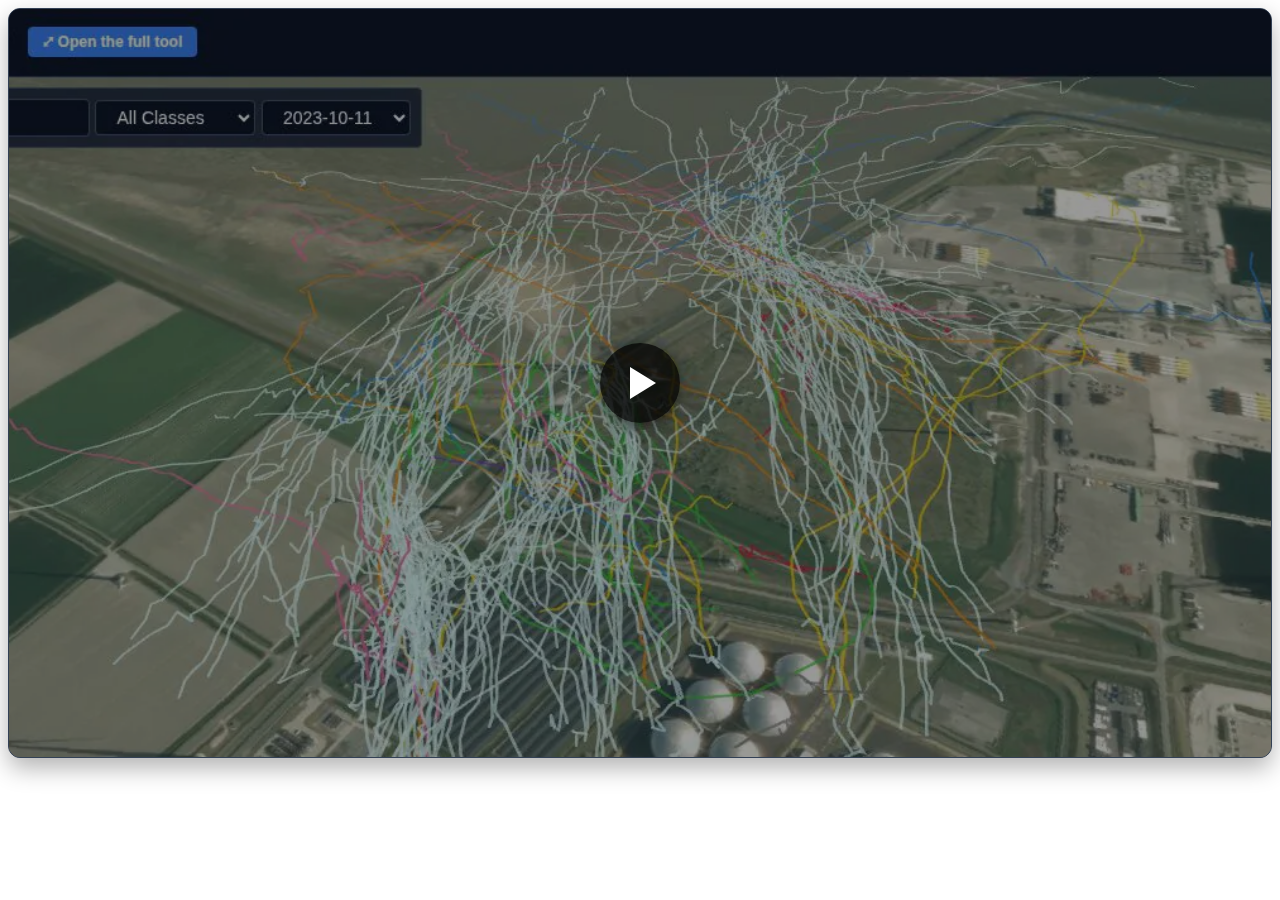
==== iframe.html @ a34b5fd5 "Iframe code" ====
<html>

<head>
    <meta charset="UTF-8">
    <meta name="viewport" content="width=device-width, initial-scale=1.0, maximum-scale=1.0, viewport-fit=cover">
    <link rel="icon" type="image/png" href="favicon.png">
    <link rel="shortcut icon" type="image/x-icon" href="favicon.ico">
    <title>Bird track radar | AI Cup 2026 Embed</title>
</head>
<body>
    <div id="bird-radar-embed-wrapper" class="bird-radar-wrapper" onclick="loadBirdRadar()">

        <div id="bird-radar-placeholder" class="bird-radar-bg">

            <div style="position: absolute; top: 0; left: 0; width: 100%; height: 100%; background: rgba(0,0,0,0.4);">
            </div>

            <div style="position: relative; width: 80px; height: 80px; background-color: rgba(0, 0, 0, 0.75); border-radius: 50%; display: flex; align-items: center; justify-content: center; transition: all 0.2s ease-in-out; z-index: 20; box-shadow: 0 4px 15px rgba(0,0,0,0.5);"
                onmouseover="this.style.transform='scale(1.1)'; this.style.backgroundColor='rgba(37, 99, 235, 0.9)';"
                onmouseout="this.style.transform='scale(1)'; this.style.backgroundColor='rgba(0, 0, 0, 0.75)';">
                <div
                    style="width: 0; height: 0; border-top: 16px solid transparent; border-bottom: 16px solid transparent; border-left: 26px solid white; margin-left: 6px;">
                </div>
            </div>

        </div>
    </div>

    <script>
        function loadBirdRadar() {
            var wrapper = document.getElementById('bird-radar-embed-wrapper');

            wrapper.onclick = null;
            wrapper.style.cursor = 'default';

            wrapper.innerHTML = `
        <iframe 
            src="https://teamepochgithub.github.io/aicup-birds-radar-detection-tool/?embed=true" 
            style="position: absolute; top: 0; left: 0; width: 100%; height: 100%; border: none; z-index: 30; animation: fadeIn 0.5s;" 
            allow="accelerometer; autoplay; clipboard-write; encrypted-media; gyroscope; picture-in-picture; fullscreen" 
            allowfullscreen="">
        </iframe>
    `;
        }
    </script>

    <style>
        /* Base Styles (Mobile First) */
        .bird-radar-wrapper {
            position: relative;
            width: 100%;
            max-width: 100%;
            /* Prevents breaking out of the WordPress container */
            height: 500px;
            /* Mobile height */
            border-radius: 12px;
            overflow: hidden;
            /* Changed back to hidden so the iframe respects the rounded corners */
            box-shadow: 0 10px 25px rgba(0, 0, 0, 0.3);
            border: 1px solid #334155;
            background-color: #1e293b;
            cursor: pointer;
            box-sizing: border-box;
            /* Ensures padding doesn't mess up width */
            margin: 0 auto;
            /* Centers the container just in case */
        }

        .bird-radar-bg {
            position: absolute;
            top: 0;
            left: 0;
            width: 100%;
            height: 100%;
            background-size: cover;
            background-position: center;
            display: flex;
            align-items: center;
            justify-content: center;
            z-index: 10;
            transition: opacity 0.3s ease;
            /* --- MOBILE IMAGE URL GOES HERE --- */
            background-image: url('https://teamepochgithub.github.io/aicup-birds-radar-detection-tool/screenshots/bird-radar-screenshot-mobile.jpeg');
        }

        /* Desktop Styles (Applied when screen is wider than 768px) */
        @media (min-width: 768px) {
            .bird-radar-wrapper {
                height: 750px;
                /* Taller on desktop */
            }

            .bird-radar-bg {
                /* --- DESKTOP IMAGE URL GOES HERE --- */
                background-image: url('https://teamepochgithub.github.io/aicup-birds-radar-detection-tool/screenshots/bird-radar-screenshot.jpeg');
            }
        }

        @keyframes fadeIn {
            from {
                opacity: 0;
            }

            to {
                opacity: 1;
            }
        }
    </style>
</body>

</html>
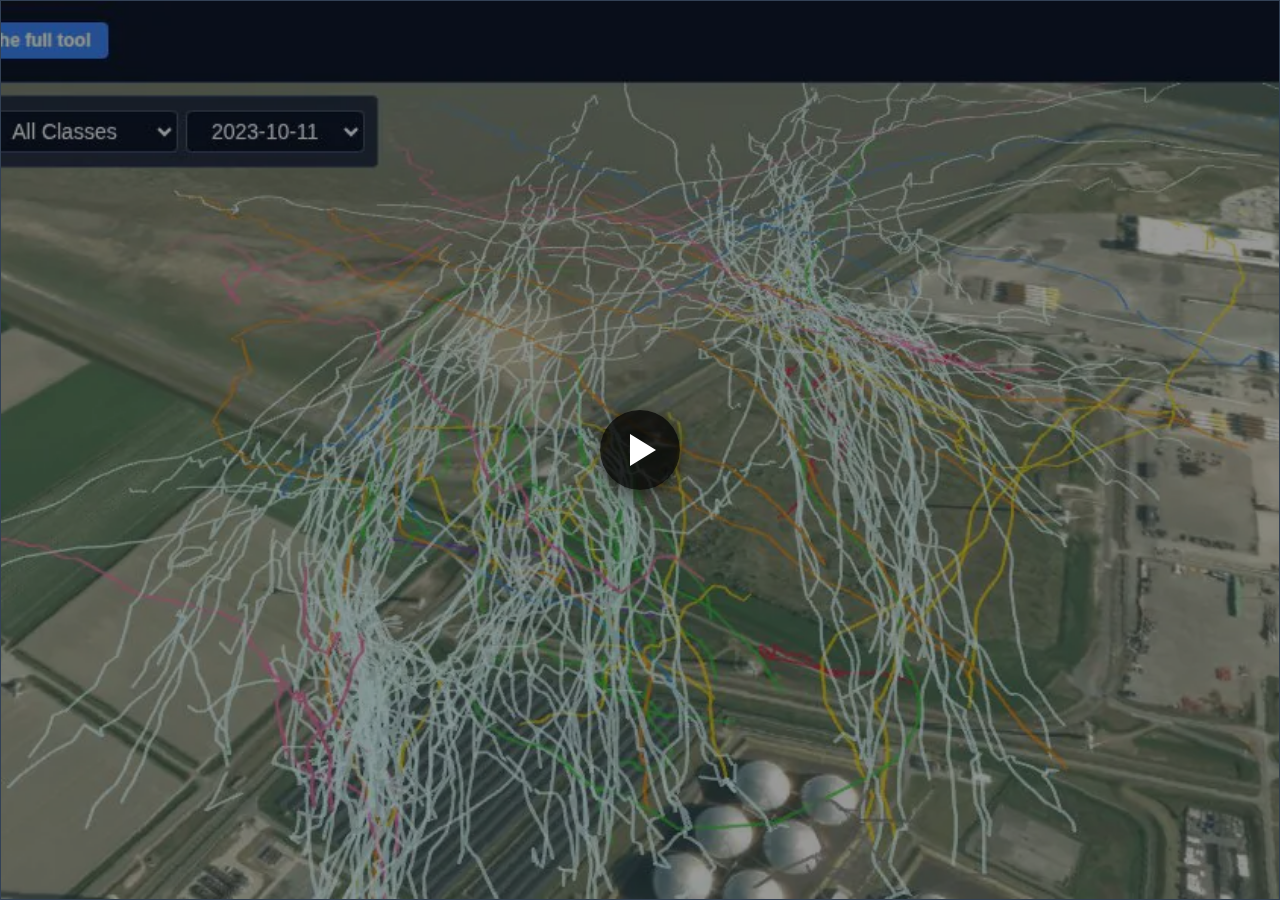
==== commit 4634b398: "Fix sizing bug in iframe.html" ====
--- a/iframe.html
+++ b/iframe.html
@@ -35,7 +35,7 @@
 
             wrapper.innerHTML = `
         <iframe 
-            src="https://teamepochgithub.github.io/aicup-birds-radar-detection-tool/?embed=true" 
+            src="index.html?embed=true" 
             style="position: absolute; top: 0; left: 0; width: 100%; height: 100%; border: none; z-index: 30; animation: fadeIn 0.5s;" 
             allow="accelerometer; autoplay; clipboard-write; encrypted-media; gyroscope; picture-in-picture; fullscreen" 
             allowfullscreen="">
@@ -80,7 +80,7 @@
             z-index: 10;
             transition: opacity 0.3s ease;
             /* --- MOBILE IMAGE URL GOES HERE --- */
-            background-image: url('https://teamepochgithub.github.io/aicup-birds-radar-detection-tool/screenshots/bird-radar-screenshot-mobile.jpeg');
+            background-image: url('screenshots/bird-radar-screenshot-mobile.jpeg');
         }
 
         /* Desktop Styles (Applied when screen is wider than 768px) */
@@ -92,7 +92,7 @@
 
             .bird-radar-bg {
                 /* --- DESKTOP IMAGE URL GOES HERE --- */
-                background-image: url('https://teamepochgithub.github.io/aicup-birds-radar-detection-tool/screenshots/bird-radar-screenshot.jpeg');
+                background-image: url('screenshots/bird-radar-screenshot.jpeg');
             }
         }
 
@@ -106,6 +106,22 @@
             }
         }
     </style>
+
+    <style>
+        /* Extra styles for the iframe.html */
+
+        body {
+            margin: 0;
+            padding: 0;
+            overflow: visible;
+        }
+
+        .bird-radar-wrapper {
+            border-radius: 0;
+            height: 100% !important;
+            width: 100% !important;
+        }
+    </style>
 </body>
 
 </html>
